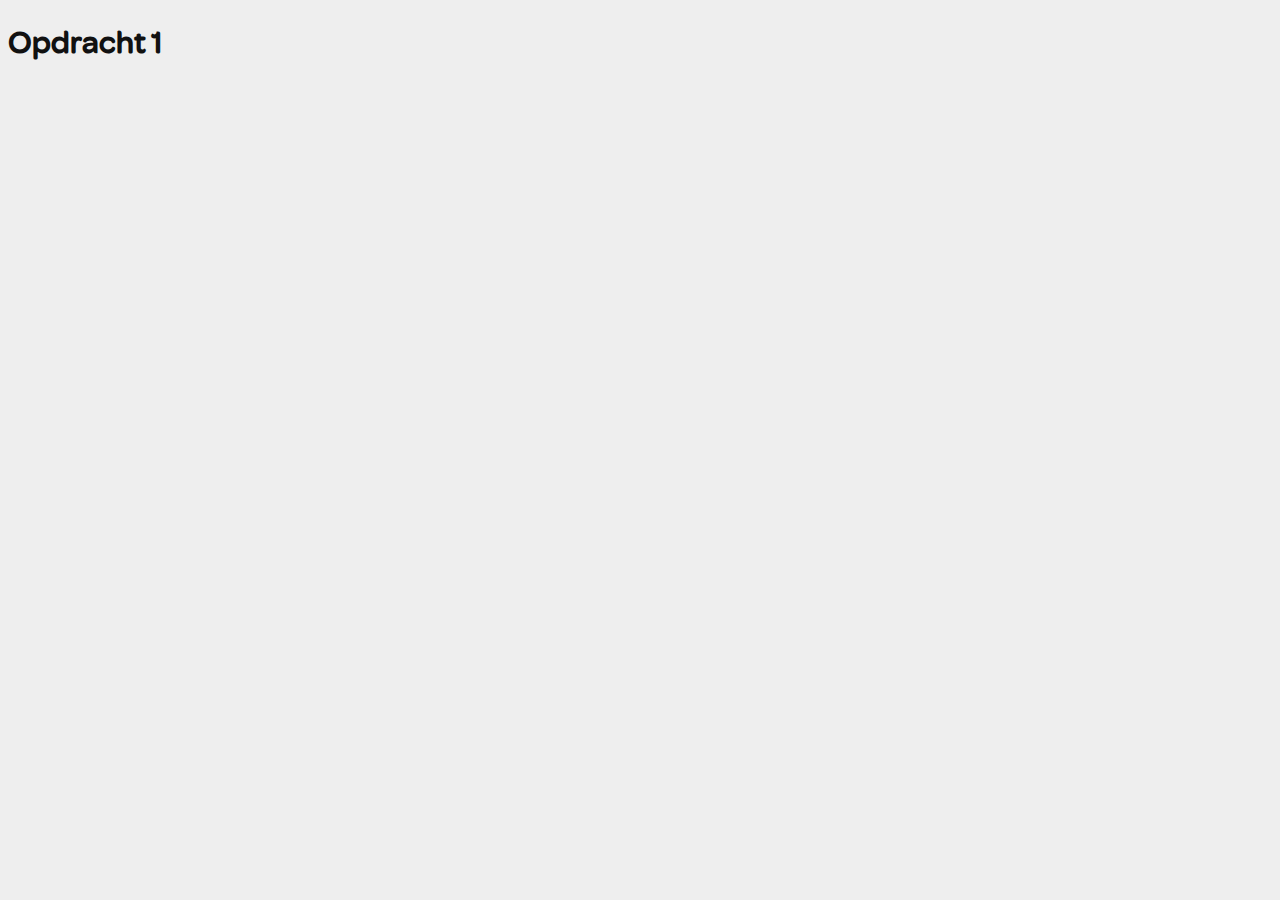
==== opdracht1/index.html @ 34738b5f "Add basiswebsite" ====
<!doctype html>
<html lang="nl">
	
<head>
	<meta charset="UTF-8">
	<meta name="author" content="jouw naam">
	<meta name="viewport" content="width=device-width, initial-scale=1">
	
	<title>Opdracht 1: Brand Animation - Frontend voor Designers</title>
	
	<link href="styles/style.css" rel="stylesheet">
  <link rel="icon" type="image/svg+xml" href="images/favicon.svg">
</head>

<body>
	<h1>Opdracht 1</h1>

	<script src="scripts/script.js"></script>
</body>
	
</html>
---- opdracht1/styles/style.css ----
/* CSS Document */

/*********/
/* FONTS */
/*********/
@font-face {
	font-family: 'eenfont';
	src: url('../fonts/eenfont.woff2') format('woff2'),
			 url('../fonts/eenfont.woff') format('woff');
	font-weight: normal;
	font-style: normal;

}





/**************/
/* CSS REMEDY */
/**************/
*, *::after, *::before {
  box-sizing:border-box;  
}

button, summary {
	cursor: pointer;
}





/*********************/
/* CUSTOM PROPERTIES */
/*********************/
:root {
	/* startje */
	--color-main:#111;
	--color-background:#eee;
}





/****************/
/* JOUW STYLING */
/****************/
body {
  font-family:eenfont, sans-serif;
  color:var(--color-main);
  background-color:var(--color-background);
}

/* jouw code */
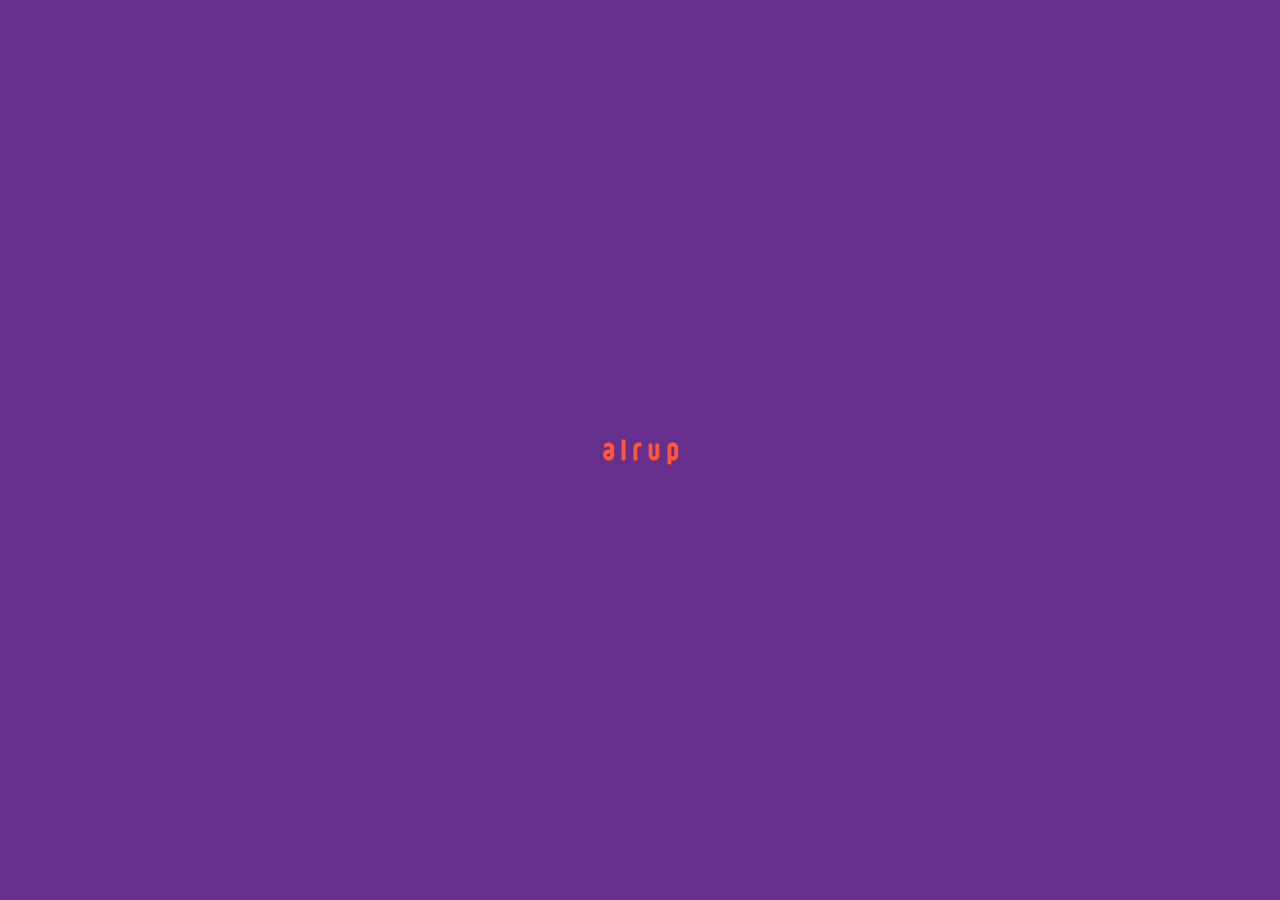
==== commit 73e06803: "font+colors" ====
--- a/opdracht1/index.html
+++ b/opdracht1/index.html
@@ -13,7 +13,15 @@
 </head>
 
 <body>
-	<h1>Opdracht 1</h1>
+	<section class="airup">
+		<h1>
+		<span>a</span>
+		<span>i</span>
+		<span>r</span>
+		<span>u</span>
+		<span>p</span>
+		</h1>
+	   </section>
 
 	<script src="scripts/script.js"></script>
 </body>
--- a/opdracht1/styles/style.css
+++ b/opdracht1/styles/style.css
@@ -5,8 +5,8 @@
 /*********/
 @font-face {
 	font-family: 'eenfont';
-	src: url('../fonts/eenfont.woff2') format('woff2'),
-			 url('../fonts/eenfont.woff') format('woff');
+	src: url('../fonts/Sugo-Pro-Display-Light-trial.woff2') format('woff2'),
+			 url('../fonts/Sugo-Pro-Display-Light-trial.woff') format('woff');
 	font-weight: normal;
 	font-style: normal;
 
@@ -34,11 +34,18 @@
 /*********************/
 /* CUSTOM PROPERTIES */
 /*********************/
+@media (prefers-color-scheme: dark) {
 :root {
 	/* startje */
-	--color-main:#111;
-	--color-background:#eee;
-}
+	--color-main:#fff;
+	--color-background:#FE5638;
+}}
+@media (prefers-color-scheme: light) {
+:root {
+	/* startje */
+	--color-main:#FE5638;
+	--color-background:#672f8d;
+}}
 
 
 
@@ -52,6 +59,12 @@
   color:var(--color-main);
   background-color:var(--color-background);
 }
+.airup {
+position: fixed;
+left: 50%;
+top: 50%;
+transform: translate(-50%, -50%);
+}
 
 /* jouw code */
 
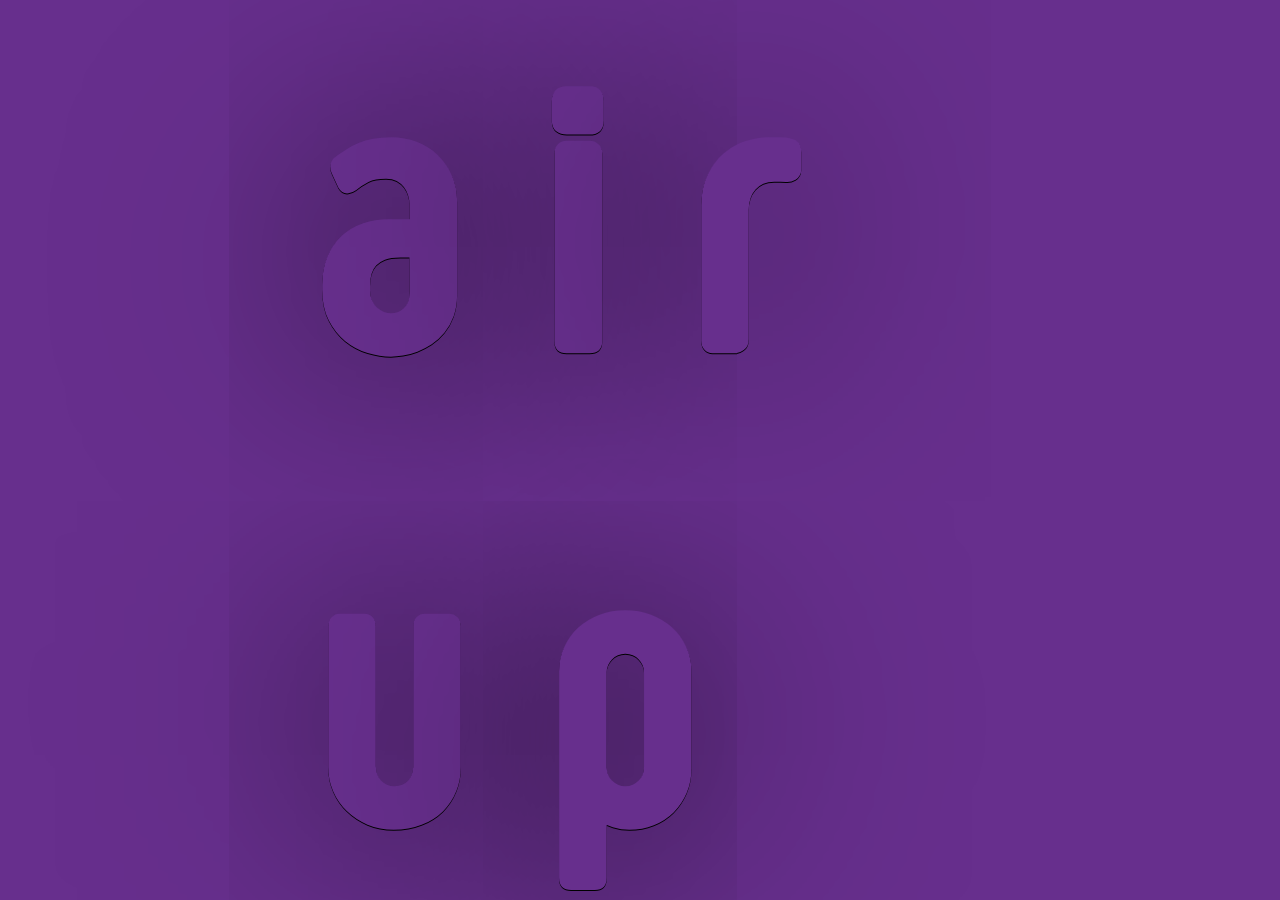
==== commit 82108a2b: "layout + bounce in 🦖" ====
--- a/opdracht1/index.html
+++ b/opdracht1/index.html
@@ -15,13 +15,17 @@
 <body>
 	<section class="airup">
 		<h1>
-		<span>a</span>
-		<span>i</span>
-		<span>r</span>
-		<span>u</span>
-		<span>p</span>
+			<span class="air">
+				<span>a</span>
+				<span>i</span>
+				<span>r</span>
+			</span>
+			<span class="up">
+				<span>u</span>
+				<span>p</span>
+			</span>
 		</h1>
-	   </section>
+	</section>
 
 	<script src="scripts/script.js"></script>
 </body>
--- a/opdracht1/styles/style.css
+++ b/opdracht1/styles/style.css
@@ -11,11 +11,6 @@
 	font-style: normal;
 
 }
-
-
-
-
-
 /**************/
 /* CSS REMEDY */
 /**************/
@@ -27,44 +22,59 @@
 	cursor: pointer;
 }
 
-
-
-
-
 /*********************/
 /* CUSTOM PROPERTIES */
 /*********************/
 @media (prefers-color-scheme: dark) {
 :root {
-	/* startje */
 	--color-main:#fff;
 	--color-background:#FE5638;
+	--color-shadow:#000;
 }}
 @media (prefers-color-scheme: light) {
 :root {
-	/* startje */
 	--color-main:#FE5638;
 	--color-background:#672f8d;
+	--color-shadow:#000;
 }}
-
-
-
-
 
 /****************/
 /* JOUW STYLING */
 /****************/
+
 body {
-  font-family:eenfont, sans-serif;
-  color:var(--color-main);
-  background-color:var(--color-background);
+	font-family:eenfont, sans-serif;
+	color:var(--color-background);
+	background-color:var(--color-background);
+	font-size: 200px;
 }
 .airup {
-position: fixed;
-left: 50%;
-top: 50%;
-transform: translate(-50%, -50%);
+	position: fixed;
+	left: 50%;
+	top: 50%;
+	transform: translate(-50%, -50%);
 }
-
-/* jouw code */
-
+h1 {
+	/*
+	position: absolute;
+	transform: rotate(-10deg);
+	white-space: nowrap;*/
+	text-shadow: 0px 1px var(--color-shadow), 0 0 1em var(--color-shadow);
+	animation: bounceInDown 3s;
+}
+@keyframes bounceInDown {
+	0% {
+	   opacity: 0;
+	   transform: translateY(-2000px);
+	}
+	40% {
+	   opacity: 1;
+	   transform: translateY(30px);
+	}
+	80% {
+	   transform: translateY(-10px);
+	}
+	100% {
+	   transform: translateY(0);
+	}
+ }
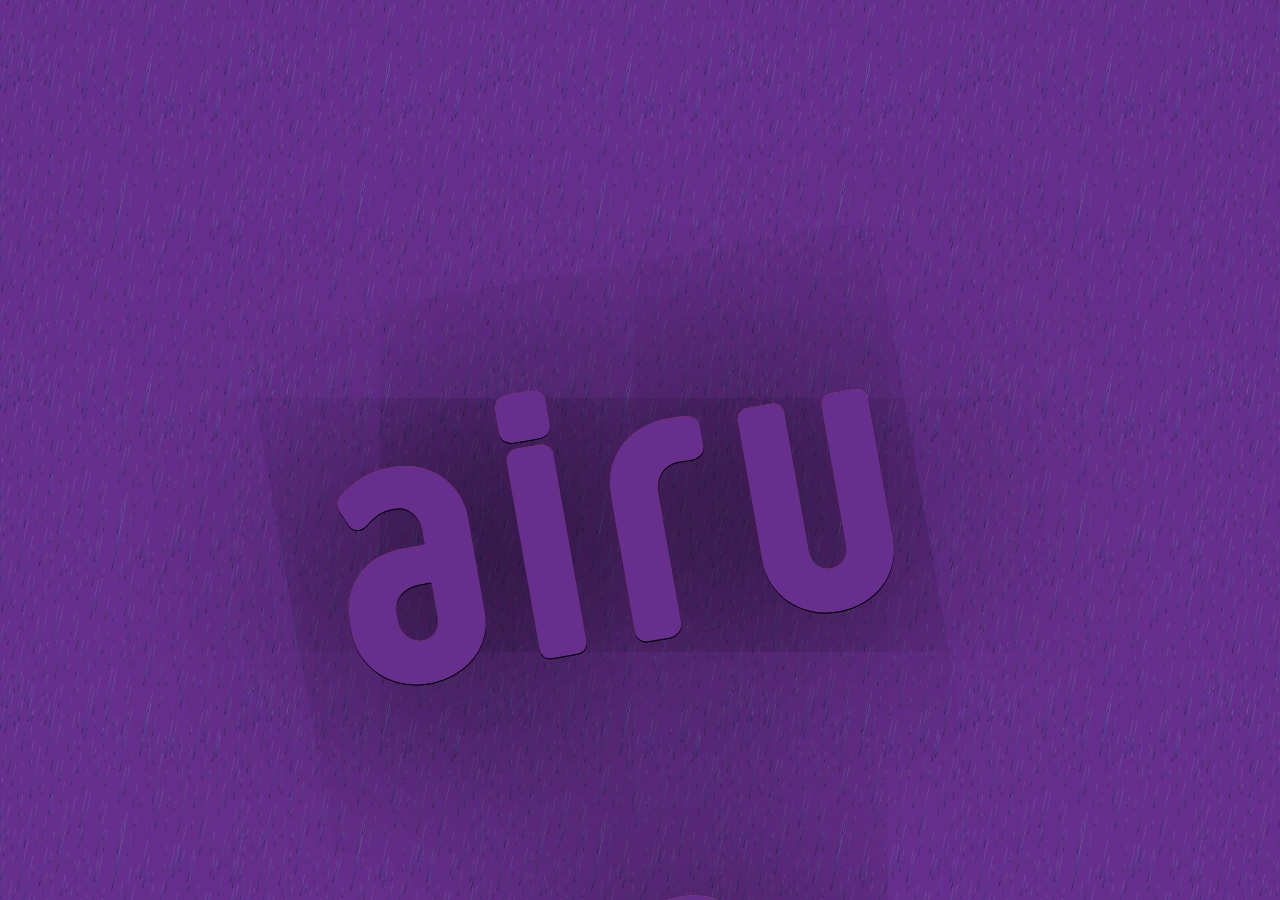
==== commit a11c9d20: "Filling letters 🥛" ====
--- a/opdracht1/index.html
+++ b/opdracht1/index.html
@@ -15,14 +15,12 @@
 <body>
 	<section class="airup">
 		<h1>
-			<span class="air">
 				<span>a</span>
 				<span>i</span>
 				<span>r</span>
-			</span>
-			<span class="up">
-				<span>u</span>
-				<span>p</span>
+				<span class="up">
+					<span>u</span>
+					<span>p</span>
 			</span>
 		</h1>
 	</section>
--- a/opdracht1/styles/style.css
+++ b/opdracht1/styles/style.css
@@ -44,23 +44,58 @@
 
 body {
 	font-family:eenfont, sans-serif;
-	color:var(--color-background);
+	color:var(--color-main);
 	background-color:var(--color-background);
 	font-size: 200px;
+	background-image: url(../images/rain.png);
+	animation: rain 1s linear infinite reverse;
 }
 .airup {
+	text-align: center;
 	position: fixed;
 	left: 50%;
 	top: 50%;
 	transform: translate(-50%, -50%);
+	height: 100vh;
+	
 }
 h1 {
-	/*
-	position: absolute;
+	letter-spacing: -25px;
 	transform: rotate(-10deg);
-	white-space: nowrap;*/
 	text-shadow: 0px 1px var(--color-shadow), 0 0 1em var(--color-shadow);
 	animation: bounceInDown 3s;
+}
+.up {
+
+}
+h1::before {
+	content: "a i r u p";
+	position: absolute;
+	top: 0;
+	left: 0;
+	bottom: 0;
+	right: 0;
+	color:var(--color-background);
+	overflow: hidden;
+	width: 100%;
+	animation: fill 4s;
+	animation-delay: 4s;
+}
+@keyframes fill {
+	0%{
+		height: 50%;
+	}
+	100%{
+		height: 0%;
+	}
+}
+@keyframes rain {
+	0%{
+		background-position:  0% 0%;
+	}
+	100%{
+		background-position:  10% 100%;
+	}
 }
 @keyframes bounceInDown {
 	0% {
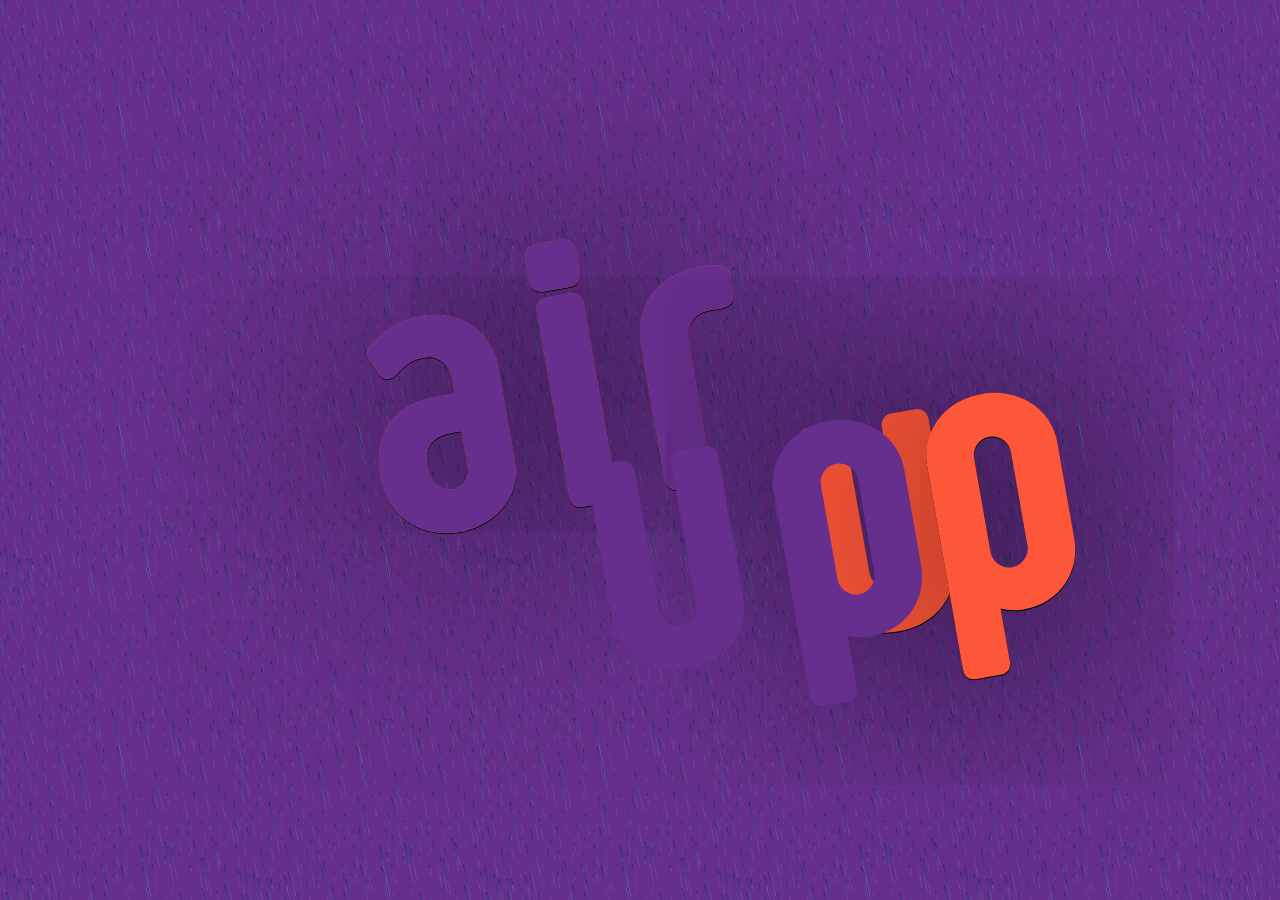
==== commit 8a53c022: "Helemaal netjes + responsive 📱" ====
--- a/opdracht1/index.html
+++ b/opdracht1/index.html
@@ -1,31 +1,22 @@
 <!doctype html>
 <html lang="nl">
-	
-<head>
-	<meta charset="UTF-8">
-	<meta name="author" content="jouw naam">
-	<meta name="viewport" content="width=device-width, initial-scale=1">
-	
-	<title>Opdracht 1: Brand Animation - Frontend voor Designers</title>
-	
-	<link href="styles/style.css" rel="stylesheet">
-  <link rel="icon" type="image/svg+xml" href="images/favicon.svg">
-</head>
-
-<body>
-	<section class="airup">
-		<h1>
+	<head>
+		<meta charset="UTF-8">
+		<meta name="author" content="jouw naam">
+		<meta name="viewport" content="width=device-width, initial-scale=1">
+		<title>Opdracht 1: Brand Animation - Frontend voor Designers</title>
+		<link href="styles/style.css" rel="stylesheet">
+	<link rel="icon" type="image/svg+xml" href="images/favicon.svg">
+	</head>
+	<body>
+		<section class="airup">
+			<h1>
 				<span>a</span>
 				<span>i</span>
 				<span>r</span>
-				<span class="up">
-					<span>u</span>
-					<span>p</span>
-			</span>
-		</h1>
-	</section>
-
-	<script src="scripts/script.js"></script>
-</body>
-	
+				<span>u</span>
+				<span>p</span>
+			</h1>
+		</section>
+	</body>
 </html>
--- a/opdracht1/styles/style.css
+++ b/opdracht1/styles/style.css
@@ -53,34 +53,63 @@
 .airup {
 	text-align: center;
 	position: fixed;
-	left: 50%;
-	top: 50%;
+	left: 45%;
+	top: 35%;
 	transform: translate(-50%, -50%);
 	height: 100vh;
 	
 }
 h1 {
+	height: 100vh;
+	width: 100vw;
 	letter-spacing: -25px;
 	transform: rotate(-10deg);
+	animation: bounceInDown 3s;
 	text-shadow: 0px 1px var(--color-shadow), 0 0 1em var(--color-shadow);
-	animation: bounceInDown 3s;
-}
-.up {
-
 }
 h1::before {
-	content: "a i r u p";
+	content: "a i r ";
 	position: absolute;
 	top: 0;
 	left: 0;
 	bottom: 0;
 	right: 0;
 	color:var(--color-background);
+	text-shadow: none;
 	overflow: hidden;
 	width: 100%;
 	animation: fill 4s;
+	animation-fill-mode: forwards;
 	animation-delay: 4s;
 }
+h1::after {
+	content: " u p";
+	position: absolute;
+	top: 174px;
+	left: 172.5px;
+	bottom: 0;
+	right: 0;
+	color:var(--color-background);
+	text-shadow: none;
+	overflow: hidden;
+	width: 100%;
+	animation: fill 4s;
+	animation-fill-mode: forwards;
+	animation-delay: 4s;
+}
+span:nth-child(4) {
+	position: absolute;
+	left: 875px;
+	top: 174px;
+}
+span:nth-child(5) {
+	position: absolute;
+	left: 1000px;
+	top: 174px;
+}
+/**************/
+/* KEYFRAMES */
+/**************/
 @keyframes fill {
 	0%{
 		height: 50%;
@@ -113,3 +142,131 @@
 	   transform: translateY(0);
 	}
  }
+
+ /**************/
+/* MEDIA QUERIES */
+/**************/
+
+/* ----------- iPad Pro 12.9" ----------- */
+
+/* Landscape */
+@media only screen 
+  and (min-device-width: 1366px) 
+  and (max-device-width: 1366px) 
+  and (orientation: landscape) 
+  and (-webkit-min-device-pixel-ratio: 2) {
+	span:nth-child(4) {
+		left: 752px;
+	}
+	span:nth-child(5) {
+		left: 877px;
+	}
+	.airup{
+		top: 45%;
+	}
+}
+/* Portrait */
+
+@media only screen 
+  and (min-device-width: 1024px) 
+  and (max-device-width: 1024px) 
+  and (orientation: portrait) 
+  and (-webkit-min-device-pixel-ratio: 2) {
+	span:nth-child(4) {
+		left: 580px;
+	}
+	span:nth-child(5) {
+		left: 705px;
+	}
+	.airup{
+		top: 60%;
+	}
+}
+/* ----------- iPad 1, 2, Mini and Air ----------- */
+
+/* Portrait */
+@media only screen 
+  and (min-device-width: 768px) 
+  and (max-device-width: 1024px) 
+  and (orientation: portrait) 
+  and (-webkit-min-device-pixel-ratio: 1) {
+	span:nth-child(4) {
+		left: 453px;
+	}
+	span:nth-child(5) {
+		left: 577px;
+	}
+	.airup{
+		top: 50%;
+	}
+}
+/* Landscape */
+@media only screen 
+  and (min-device-width: 768px) 
+  and (max-device-width: 1024px) 
+  and (orientation: landscape) 
+  and (-webkit-min-device-pixel-ratio: 1) {
+	span:nth-child(4) {
+		left: 580px;
+	}
+	span:nth-child(5) {
+		left: 705px;
+	}
+	.airup{
+		top: 35%;
+	}
+}
+/* ----------- iPhone X ----------- */
+/* Portrait */
+@media only screen 
+  and (min-device-width: 375px) 
+  and (max-device-width: 812px) 
+  and (-webkit-min-device-pixel-ratio: 3)
+  and (orientation: portrait) { 
+	body{
+		font-size: 160px;
+	}
+	span:nth-child(4) {
+		left: 232px;
+		top: 146px;
+	}
+	span:nth-child(5) {
+		left: 322px;
+		top: 146px;;
+	}
+	.airup{
+		top: 45%;
+		left: 39%;
+	}
+	h1::after {
+		top: 145px;
+		left: 120px;
+	}
+}
+
+/* Landscape */
+@media only screen 
+  and (min-device-width: 375px) 
+  and (max-device-width: 812px) 
+  and (-webkit-min-device-pixel-ratio: 3)
+  and (orientation: landscape) { 
+	body{
+		font-size: 160px;
+	}
+	span:nth-child(4) {
+		left: 450px;
+		top: 146px;
+	}
+	span:nth-child(5) {
+		left: 540px;
+		top: 146px;;
+	}
+	.airup{
+		top: -12%;
+		left: 39%;
+	}
+	h1::after {
+		top: 145px;
+		left: 120px;
+	}
+}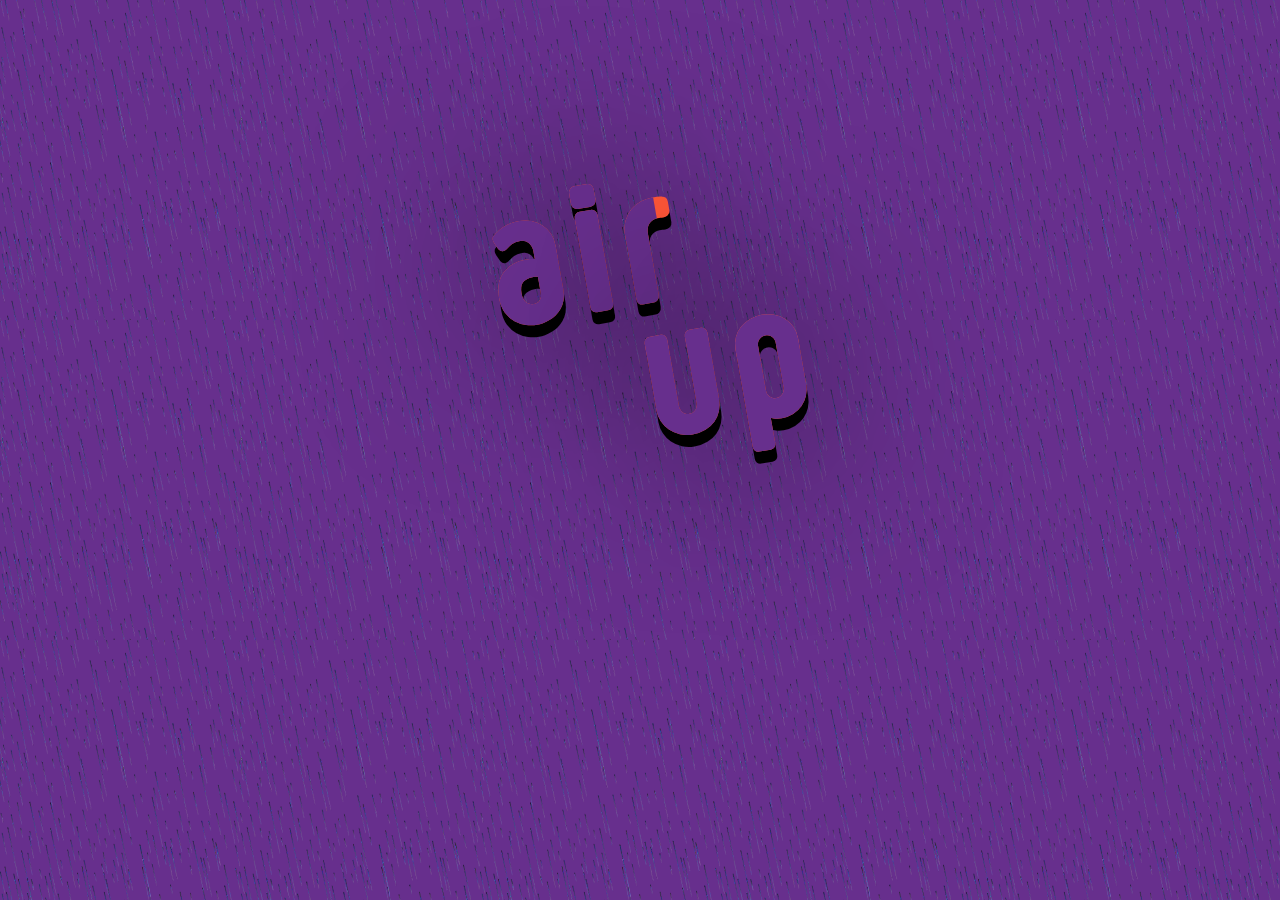
==== commit 70760e85: "fixing responsive" ====
--- a/opdracht1/index.html
+++ b/opdracht1/index.html
@@ -9,11 +9,13 @@
 	<link rel="icon" type="image/svg+xml" href="images/favicon.svg">
 	</head>
 	<body>
-		<section class="airup">
+		<section>
 			<h1>
 				<span>a</span>
 				<span>i</span>
 				<span>r</span>
+			</h1>
+			<h1 class="up">
 				<span>u</span>
 				<span>p</span>
 			</h1>
--- a/opdracht1/styles/style.css
+++ b/opdracht1/styles/style.css
@@ -46,32 +46,45 @@
 	font-family:eenfont, sans-serif;
 	color:var(--color-main);
 	background-color:var(--color-background);
-	font-size: 200px;
+	font-size: clamp(6rem, -0.875rem + 8.333333vw, 20rem);
 	background-image: url(../images/rain.png);
 	animation: rain 1s linear infinite reverse;
 }
-.airup {
+section {
 	text-align: center;
 	position: fixed;
 	left: 45%;
-	top: 35%;
+	top: 65%;
 	transform: translate(-50%, -50%);
 	height: 100vh;
-	
 }
 h1 {
-	height: 100vh;
-	width: 100vw;
-	letter-spacing: -25px;
+	margin: 0;
+	letter-spacing: -0.06em;
 	transform: rotate(-10deg);
 	animation: bounceInDown 3s;
-	text-shadow: 0px 1px var(--color-shadow), 0 0 1em var(--color-shadow);
+	text-shadow: 0em 0.0625em var(--color-shadow), 0 0 1em var(--color-shadow);
 }
-h1::before {
+.up {
+	margin-top: -0.6em;
+	margin-right: -167%;
+}
+h1:nth-child(1)::before {
 	content: "a i r ";
 	position: absolute;
-	top: 0;
-	left: 0;
+	color:var(--color-background);
+	text-shadow: none;
+	overflow: hidden;
+	width: 100%;
+	animation: fill 4s;
+	animation-fill-mode: forwards;
+	animation-delay: 4s;
+}
+h1:nth-child(2)::before {
+	content: " u p";
+	position: absolute;
+	top: 0em;
+	left: 0em;
 	bottom: 0;
 	right: 0;
 	color:var(--color-background);
@@ -81,31 +94,6 @@
 	animation: fill 4s;
 	animation-fill-mode: forwards;
 	animation-delay: 4s;
-}
-h1::after {
-	content: " u p";
-	position: absolute;
-	top: 174px;
-	left: 172.5px;
-	bottom: 0;
-	right: 0;
-	color:var(--color-background);
-	text-shadow: none;
-	overflow: hidden;
-	width: 100%;
-	animation: fill 4s;
-	animation-fill-mode: forwards;
-	animation-delay: 4s;
-}
-span:nth-child(4) {
-	position: absolute;
-	left: 875px;
-	top: 174px;
-}
-span:nth-child(5) {
-	position: absolute;
-	left: 1000px;
-	top: 174px;
 }
 /**************/
 /* KEYFRAMES */
@@ -129,144 +117,26 @@
 @keyframes bounceInDown {
 	0% {
 	   opacity: 0;
-	   transform: translateY(-2000px);
+	   transform: translateY(-125em);
 	}
 	40% {
 	   opacity: 1;
-	   transform: translateY(30px);
+	   transform: translateY(1.875em);
 	}
 	80% {
-	   transform: translateY(-10px);
+	   transform: translateY(-0.625em);
 	}
 	100% {
 	   transform: translateY(0);
 	}
  }
-
  /**************/
-/* MEDIA QUERIES */
+/* MEDIAQUERY */
 /**************/
-
-/* ----------- iPad Pro 12.9" ----------- */
-
-/* Landscape */
 @media only screen 
-  and (min-device-width: 1366px) 
-  and (max-device-width: 1366px) 
-  and (orientation: landscape) 
-  and (-webkit-min-device-pixel-ratio: 2) {
-	span:nth-child(4) {
-		left: 752px;
-	}
-	span:nth-child(5) {
-		left: 877px;
-	}
-	.airup{
-		top: 45%;
-	}
-}
-/* Portrait */
-
-@media only screen 
-  and (min-device-width: 1024px) 
-  and (max-device-width: 1024px) 
-  and (orientation: portrait) 
-  and (-webkit-min-device-pixel-ratio: 2) {
-	span:nth-child(4) {
-		left: 580px;
-	}
-	span:nth-child(5) {
-		left: 705px;
-	}
-	.airup{
-		top: 60%;
-	}
-}
-/* ----------- iPad 1, 2, Mini and Air ----------- */
-
-/* Portrait */
-@media only screen 
-  and (min-device-width: 768px) 
-  and (max-device-width: 1024px) 
-  and (orientation: portrait) 
-  and (-webkit-min-device-pixel-ratio: 1) {
-	span:nth-child(4) {
-		left: 453px;
-	}
-	span:nth-child(5) {
-		left: 577px;
-	}
-	.airup{
-		top: 50%;
-	}
-}
-/* Landscape */
-@media only screen 
-  and (min-device-width: 768px) 
-  and (max-device-width: 1024px) 
-  and (orientation: landscape) 
-  and (-webkit-min-device-pixel-ratio: 1) {
-	span:nth-child(4) {
-		left: 580px;
-	}
-	span:nth-child(5) {
-		left: 705px;
-	}
-	.airup{
-		top: 35%;
-	}
-}
-/* ----------- iPhone X ----------- */
-/* Portrait */
-@media only screen 
-  and (min-device-width: 375px) 
   and (max-device-width: 812px) 
-  and (-webkit-min-device-pixel-ratio: 3)
-  and (orientation: portrait) { 
-	body{
-		font-size: 160px;
-	}
-	span:nth-child(4) {
-		left: 232px;
-		top: 146px;
-	}
-	span:nth-child(5) {
-		left: 322px;
-		top: 146px;;
-	}
-	.airup{
-		top: 45%;
-		left: 39%;
-	}
-	h1::after {
-		top: 145px;
-		left: 120px;
-	}
-}
-
-/* Landscape */
-@media only screen 
-  and (min-device-width: 375px) 
-  and (max-device-width: 812px) 
-  and (-webkit-min-device-pixel-ratio: 3)
-  and (orientation: landscape) { 
-	body{
-		font-size: 160px;
-	}
-	span:nth-child(4) {
-		left: 450px;
-		top: 146px;
-	}
-	span:nth-child(5) {
-		left: 540px;
-		top: 146px;;
-	}
-	.airup{
-		top: -12%;
-		left: 39%;
-	}
-	h1::after {
-		top: 145px;
-		left: 120px;
+  { 
+	section {
+		left: 33%;
 	}
 }